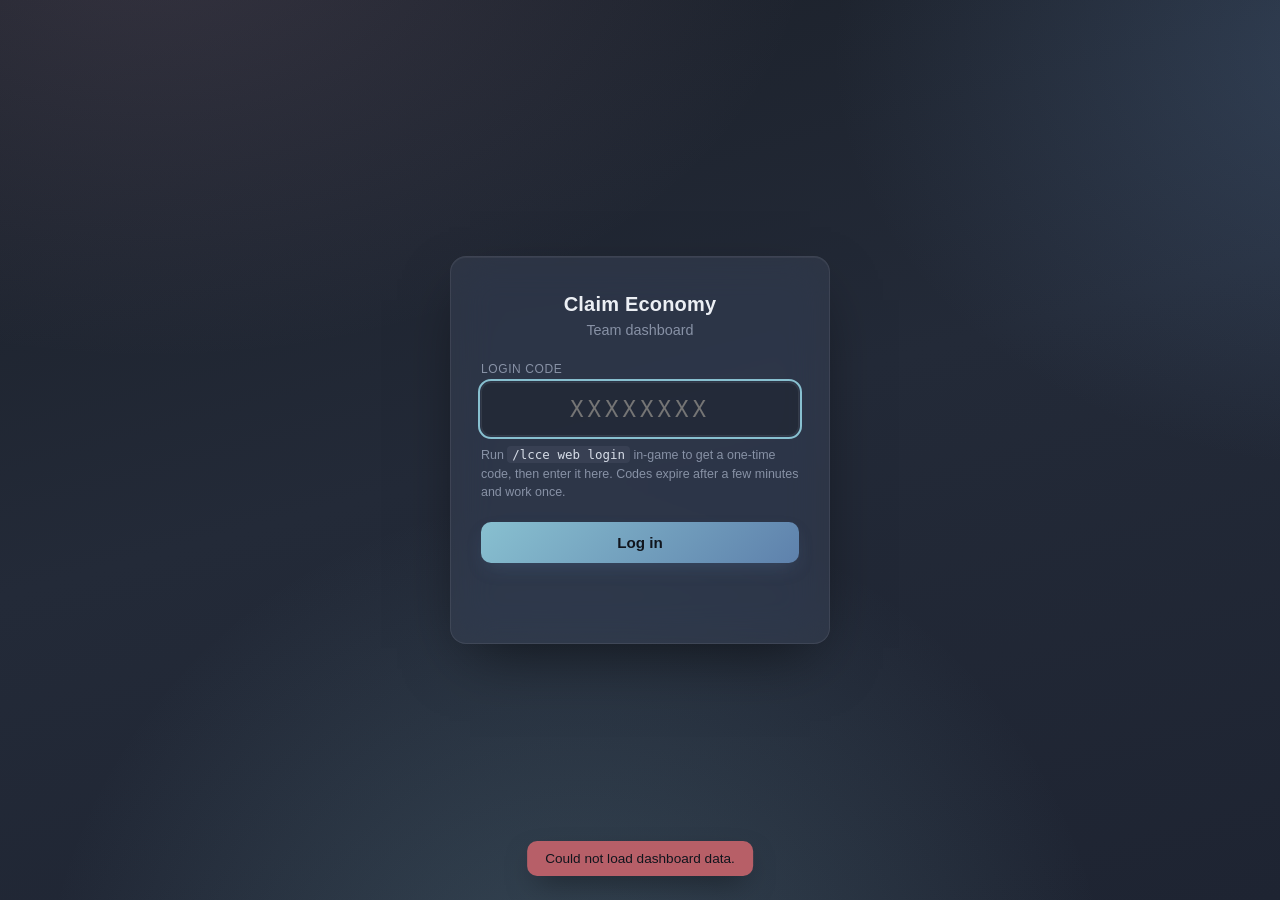
==== src/main/resources/web/dashboard.html @ dfb49b1a "4.6.0" ====
<!DOCTYPE html>
<html lang="en">
<head>
<meta charset="UTF-8">
<meta name="viewport" content="width=device-width, initial-scale=1">
<title>Claim Economy Dashboard</title>
<style>
  :root {
    --bg: #1B2029;
    --bg-2: #232A38;
    --panel: rgba(59, 66, 82, 0.5);
    --panel-solid: #333B4B;
    --panel-alt: rgba(67, 76, 94, 0.55);
    --panel-raised: #4C566A;
    --border: rgba(255, 255, 255, 0.08);
    --border-soft: rgba(255, 255, 255, 0.06);
    --text: #ECEFF4;
    --text-muted: #D8DEE9;
    --text-dim: #8892A6;
    --accent: #88C0D0;
    --accent-strong: #8FBCBB;
    --accent-deep: #5E81AC;
    --aurora-purple: #B48EAD;
    --good: #A3BE8C;
    --warn: #EBCB8B;
    --bad: #BF616A;
    --glow-teal: rgba(136, 192, 208, 0.22);
    --glow-blue: rgba(94, 129, 172, 0.28);
    --glow-purple: rgba(180, 142, 173, 0.16);
    --font-body: "Segoe UI", Roboto, Arial, sans-serif;
    --font-mono: ui-monospace, "Cascadia Code", "SFMono-Regular", Consolas, monospace;
  }
  * { box-sizing: border-box; }
  html, body { height: 100%; }
  body {
    margin: 0;
    font-family: var(--font-body);
    color: var(--text);
    font-variant-numeric: tabular-nums;
    background-color: var(--bg);
    background-image:
      radial-gradient(1100px 720px at 12% -8%, var(--glow-purple), transparent 60%),
      radial-gradient(1000px 760px at 108% 6%, var(--glow-blue), transparent 55%),
      radial-gradient(900px 900px at 45% 115%, var(--glow-teal), transparent 60%),
      linear-gradient(165deg, var(--bg) 0%, var(--bg-2) 48%, #1E2432 100%);
    background-attachment: fixed;
    background-repeat: no-repeat;
    min-height: 100vh;
  }
  a { color: var(--accent); }
  button {
    font-family: inherit;
    cursor: pointer;
  }
  ::selection { background: var(--accent); color: var(--bg); }

  /* ---------- Login screen ---------- */
  #login-screen {
    min-height: 100vh;
    display: flex;
    align-items: center;
    justify-content: center;
    padding: 24px;
  }
  .login-card {
    width: 100%;
    max-width: 380px;
    background: var(--panel);
    backdrop-filter: blur(20px) saturate(150%);
    -webkit-backdrop-filter: blur(20px) saturate(150%);
    border: 1px solid var(--border);
    border-radius: 16px;
    padding: 36px 30px;
    text-align: center;
    box-shadow: 0 1px 0 rgba(255, 255, 255, 0.05) inset, 0 24px 60px -20px rgba(0, 0, 0, 0.6);
  }
  .login-brand {
    display: flex;
    align-items: center;
    justify-content: center;
    gap: 10px;
    margin-bottom: 6px;
  }
  .login-brand img { height: 28px; width: 28px; border-radius: 4px; object-fit: cover; }
  .login-brand span {
    font-size: 1.25em;
    font-weight: 600;
    letter-spacing: 0.01em;
  }
  .login-card p.tagline {
    margin: 0 0 24px;
    color: var(--text-dim);
    font-size: 0.9em;
  }
  .login-card label {
    display: block;
    text-align: left;
    font-size: 0.75em;
    text-transform: uppercase;
    letter-spacing: 0.05em;
    color: var(--text-dim);
    margin-bottom: 6px;
  }
  #login-code {
    width: 100%;
    font-family: var(--font-mono);
    font-size: 1.4em;
    letter-spacing: 0.18em;
    text-align: center;
    text-transform: uppercase;
    background: rgba(0, 0, 0, 0.2);
    border: 1px solid var(--border);
    border-radius: 10px;
    color: var(--text);
    padding: 13px 8px;
  }
  #login-code:focus { outline: 2px solid var(--accent); outline-offset: 1px; }
  .login-hint {
    margin: 10px 0 0;
    font-size: 0.78em;
    color: var(--text-dim);
    text-align: left;
    line-height: 1.5;
  }
  .login-hint code {
    background: var(--panel-alt);
    border-radius: 4px;
    padding: 1px 5px;
    font-family: var(--font-mono);
    color: var(--text-muted);
  }
  #login-submit {
    width: 100%;
    margin-top: 20px;
    background: linear-gradient(135deg, var(--accent) 0%, var(--accent-deep) 100%);
    border: none;
    color: #10151d;
    font-weight: 600;
    font-size: 0.95em;
    padding: 12px;
    border-radius: 10px;
    box-shadow: 0 8px 20px -6px var(--glow-blue);
    transition: transform 0.12s ease, box-shadow 0.12s ease, filter 0.12s ease;
  }
  #login-submit:hover { filter: brightness(1.08); transform: translateY(-1px); box-shadow: 0 12px 26px -6px var(--glow-blue); }
  #login-submit:active { transform: translateY(0); }
  #login-error {
    margin-top: 14px;
    font-size: 0.85em;
    color: var(--bad);
    min-height: 1.2em;
  }

  /* ---------- App shell ---------- */
  #app { display: none; min-height: 100vh; flex-direction: column; }
  #app.active { display: flex; }

  header.topbar {
    display: flex;
    align-items: center;
    gap: 16px;
    padding: 14px 24px;
    border-bottom: 1px solid var(--border);
    background: var(--panel);
    backdrop-filter: blur(20px) saturate(150%);
    -webkit-backdrop-filter: blur(20px) saturate(150%);
    flex-wrap: wrap;
    position: sticky;
    top: 0;
    z-index: 10;
  }
  .brand {
    display: flex;
    align-items: center;
    gap: 10px;
    font-weight: 600;
    font-size: 1.05em;
    letter-spacing: 0.01em;
    white-space: nowrap;
  }
  .brand img { height: 24px; width: 24px; border-radius: 4px; object-fit: cover; }
  .topbar-spacer { flex: 1; }
  .team-chip {
    display: flex;
    align-items: center;
    gap: 8px;
    font-size: 0.85em;
    color: var(--text-muted);
    background: var(--panel-alt);
    border: 1px solid var(--border-soft);
    border-radius: 999px;
    padding: 5px 14px 5px 5px;
  }
  .team-chip .avatar {
    width: 22px; height: 22px; border-radius: 50%;
    background: linear-gradient(135deg, var(--accent), var(--accent-deep));
    color: #10151d;
    display: flex; align-items: center; justify-content: center;
    font-size: 0.75em; font-weight: 700;
  }
  #logout-btn {
    background: none;
    border: 1px solid var(--border-soft);
    color: var(--text-dim);
    font-size: 0.82em;
    padding: 7px 14px;
    border-radius: 8px;
    transition: color 0.12s ease, border-color 0.12s ease;
  }
  #logout-btn:hover { color: var(--text); border-color: var(--text-dim); }

  /* summary strip */
  .summary-strip {
    display: grid;
    grid-template-columns: repeat(auto-fit, minmax(180px, 1fr));
    gap: 14px;
    padding: 20px 24px 4px;
    max-width: 1080px;
    width: 100%;
    margin: 0 auto;
  }
  .stat-tile {
    background: var(--panel);
    backdrop-filter: blur(20px) saturate(150%);
    -webkit-backdrop-filter: blur(20px) saturate(150%);
    border: 1px solid var(--border);
    border-radius: 14px;
    padding: 16px 18px;
    box-shadow: 0 1px 0 rgba(255, 255, 255, 0.04) inset, 0 10px 24px -16px rgba(0, 0, 0, 0.5);
  }
  .stat-tile .stat-label {
    font-size: 0.72em;
    text-transform: uppercase;
    letter-spacing: 0.05em;
    color: var(--text-dim);
    margin-bottom: 6px;
  }
  .stat-tile .stat-value {
    font-size: 1.5em;
    font-weight: 600;
    color: var(--text);
    letter-spacing: -0.01em;
  }
  .stat-tile .stat-value.good { color: var(--good); }
  .stat-tile .stat-value.bad { color: var(--bad); }
  .stat-tile .stat-sub {
    font-size: 0.75em;
    color: var(--text-dim);
    margin-top: 3px;
  }

  /* tabs */
  nav.tabs {
    display: flex;
    gap: 4px;
    padding: 10px 24px 0;
    max-width: 1080px;
    width: 100%;
    margin: 0 auto;
    overflow-x: auto;
  }
  nav.tabs button {
    background: none;
    border: none;
    color: var(--text-dim);
    padding: 10px 18px;
    font-size: 0.9em;
    font-weight: 500;
    border-radius: 10px 10px 0 0;
    white-space: nowrap;
    position: relative;
    transition: color 0.12s ease, background 0.12s ease;
  }
  nav.tabs button:hover { color: var(--text-muted); background: rgba(255, 255, 255, 0.03); }
  nav.tabs button.active {
    color: var(--accent);
    background: var(--panel);
  }
  nav.tabs button.active::after {
    content: "";
    position: absolute;
    left: 14px; right: 14px; bottom: -1px;
    height: 2px;
    background: linear-gradient(90deg, var(--accent), var(--accent-deep));
    border-radius: 2px;
  }
  nav.tabs { border-bottom: 1px solid var(--border); }

  main {
    flex: 1;
    max-width: 1080px;
    width: 100%;
    margin: 0 auto;
    padding: 22px 24px 60px;
  }
  .panel { display: none; }
  .panel.active { display: block; }

  .card {
    background: var(--panel);
    backdrop-filter: blur(20px) saturate(150%);
    -webkit-backdrop-filter: blur(20px) saturate(150%);
    border: 1px solid var(--border);
    border-radius: 14px;
    padding: 18px 20px;
    margin-bottom: 16px;
    box-shadow: 0 1px 0 rgba(255, 255, 255, 0.04) inset, 0 16px 40px -24px rgba(0, 0, 0, 0.6);
  }
  .card h2 {
    margin: 0 0 14px;
    font-size: 1.02em;
    color: var(--accent);
    display: flex;
    align-items: center;
    justify-content: space-between;
    gap: 12px;
  }
  .card h2 .card-note { font-size: 0.75em; font-weight: 400; color: var(--text-dim); }

  .banner {
    display: flex;
    align-items: center;
    gap: 10px;
    padding: 10px 14px;
    border-radius: 6px;
    font-size: 0.85em;
    margin-bottom: 14px;
  }
  .banner.warn { background: rgba(235, 203, 139, 0.12); border: 1px solid rgba(235, 203, 139, 0.35); color: var(--warn); }
  .banner.info { background: rgba(136, 192, 208, 0.1); border: 1px solid rgba(136, 192, 208, 0.3); color: var(--accent); }

  table { width: 100%; border-collapse: collapse; font-size: 0.88em; }
  th {
    text-align: left;
    color: var(--text-dim);
    font-weight: 500;
    font-size: 0.75em;
    text-transform: uppercase;
    letter-spacing: 0.03em;
    padding: 6px 8px;
    border-bottom: 1px solid var(--border);
  }
  th.num, td.num { text-align: right; }
  td { padding: 9px 8px; border-bottom: 1px solid var(--border-soft); vertical-align: middle; }
  tr:last-child td { border-bottom: none; }
  td.pos { font-family: var(--font-mono); color: var(--text-muted); font-size: 0.95em; }

  .chip {
    display: inline-flex;
    align-items: center;
    gap: 4px;
    font-size: 0.72em;
    font-weight: 600;
    text-transform: uppercase;
    letter-spacing: 0.03em;
    padding: 3px 8px;
    border-radius: 999px;
  }
  .chip.land { background: rgba(163, 190, 140, 0.15); color: var(--good); }
  .chip.build { background: rgba(136, 192, 208, 0.15); color: var(--accent); }
  .chip.pending { background: rgba(235, 203, 139, 0.15); color: var(--warn); }
  .chip.loaded { background: rgba(163, 190, 140, 0.15); color: var(--good); }
  .chip.owner { background: rgba(235, 203, 139, 0.18); color: var(--warn); }
  .chip.officer { background: rgba(136, 192, 208, 0.18); color: var(--accent); }
  .chip.member { background: var(--panel-alt); color: var(--text-dim); }
  .chip.offline { background: var(--panel-alt); color: var(--text-dim); }
  .chip.online { background: rgba(163, 190, 140, 0.15); color: var(--good); }
  .dot { width: 6px; height: 6px; border-radius: 50%; background: currentColor; display: inline-block; }

  .row-btn {
    background: none;
    border: 1px solid var(--border-soft);
    color: var(--text-muted);
    font-size: 0.78em;
    padding: 5px 12px;
    border-radius: 8px;
    transition: border-color 0.12s ease, color 0.12s ease, background 0.12s ease;
  }
  .row-btn:hover { border-color: var(--text-dim); color: var(--text); background: rgba(255, 255, 255, 0.04); }
  .row-btn.danger { color: var(--bad); border-color: rgba(191, 97, 106, 0.4); }
  .row-btn.danger:hover { border-color: var(--bad); background: rgba(191, 97, 106, 0.08); }
  .row-btn.go { color: var(--good); border-color: rgba(163, 190, 140, 0.4); }
  .row-btn.go:hover { border-color: var(--good); background: rgba(163, 190, 140, 0.08); }
  .row-btn:disabled { opacity: 0.4; cursor: not-allowed; }

  .protection-row {
    display: flex;
    align-items: center;
    gap: 14px;
    padding: 12px 0;
    border-bottom: 1px solid var(--border-soft);
  }
  .protection-row:last-child { border-bottom: none; }
  .protection-main { flex: 1; min-width: 0; }
  .protection-main .name { font-weight: 500; }
  .protection-main .desc { font-size: 0.78em; color: var(--text-dim); margin-top: 2px; }
  .protection-price { font-size: 0.8em; color: var(--text-dim); white-space: nowrap; }

  .switch {
    position: relative;
    width: 40px;
    height: 22px;
    flex-shrink: 0;
  }
  .switch input { opacity: 0; width: 0; height: 0; }
  .switch .track {
    position: absolute; inset: 0;
    background: var(--panel-alt);
    border: 1px solid var(--border-soft);
    border-radius: 999px;
    transition: background 0.15s;
  }
  .switch .track::before {
    content: "";
    position: absolute;
    height: 16px; width: 16px;
    left: 2px; top: 2px;
    background: var(--text-dim);
    border-radius: 50%;
    transition: transform 0.15s, background 0.15s;
  }
  .switch input:checked + .track { background: rgba(136, 192, 208, 0.25); border-color: var(--accent); }
  .switch input:checked + .track::before { transform: translateX(18px); background: var(--accent); }
  .switch input:focus-visible + .track { outline: 2px solid var(--accent); outline-offset: 2px; }

  .empty-note {
    color: var(--text-dim);
    font-style: italic;
    font-size: 0.88em;
    padding: 10px 2px;
  }

  .war-columns { display: grid; grid-template-columns: 1fr 1fr; gap: 16px; }
  @media (max-width: 720px) { .war-columns { grid-template-columns: 1fr; } }
  .war-entry {
    display: flex;
    align-items: center;
    gap: 10px;
    padding: 9px 0;
    border-bottom: 1px solid var(--border-soft);
  }
  .war-entry:last-child { border-bottom: none; }
  .war-entry .name { flex: 1; min-width: 0; font-weight: 500; }
  .war-entry .cost { font-size: 0.78em; color: var(--text-dim); }

  footer {
    text-align: center;
    color: var(--text-dim);
    font-size: 0.78em;
    padding: 18px 0 8px;
  }

  @media (max-width: 640px) {
    header.topbar { padding: 10px 16px; }
    main { padding: 18px 14px 48px; }
    nav.tabs { padding: 0 14px; }
  }
</style>
</head>
<body>

<div id="login-screen">
  <div class="login-card">
    <div class="login-brand">
      <img id="login-logo" src="" alt="" style="display:none;">
      <span id="login-site-name">Claim Economy</span>
    </div>
    <p class="tagline">Team dashboard</p>
    <label for="login-code">Login code</label>
    <input id="login-code" type="text" maxlength="8" autocomplete="off" placeholder="XXXXXXXX" autofocus>
    <p class="login-hint">Run <code>/lcce web login</code> in-game to get a one-time code, then enter it here. Codes expire after a few minutes and work once.</p>
    <button id="login-submit">Log in</button>
    <p id="login-error"></p>
  </div>
</div>

<div id="app">
  <header class="topbar">
    <div class="brand">
      <img id="app-logo" src="" alt="" style="display:none;">
      <span id="app-site-name">Claim Economy</span>
    </div>
    <div class="topbar-spacer"></div>
    <div class="team-chip">
      <span class="avatar" id="team-avatar">T</span>
      <span id="team-chip-label">Team name</span>
    </div>
    <button id="logout-btn">Log out</button>
  </header>

  <div class="summary-strip" id="summary-strip"></div>

  <nav class="tabs">
    <button data-panel="overview" class="active">Overview</button>
    <button data-panel="land">Land</button>
    <button data-panel="protections">Protections</button>
    <button data-panel="wars">Wars</button>
    <button data-panel="team">Team</button>
    <button data-panel="map" id="map-tab-btn" style="display:none;">Map</button>
  </nav>

  <main>
    <section class="panel active" id="panel-overview">
      <div class="card">
        <h2>Upkeep breakdown <span class="card-note">per period</span></h2>
        <table>
          <thead><tr><th>Line</th><th class="num">Amount</th></tr></thead>
          <tbody id="upkeep-table"></tbody>
        </table>
      </div>
      <div class="card">
        <h2>At a glance</h2>
        <div class="info-note" id="overview-note" style="color:var(--text-dim); font-size:0.88em; line-height:1.6;"></div>
      </div>
    </section>

    <section class="panel" id="panel-land">
      <div class="card">
        <h2>Claimed chunks <span class="card-note" id="land-count-note"></span></h2>
        <table>
          <thead><tr><th>Position</th><th>Dimension</th><th>Type</th><th>Status</th><th class="num">Action</th></tr></thead>
          <tbody id="land-table"></tbody>
        </table>
      </div>
    </section>

    <section class="panel" id="panel-protections">
      <div class="card">
        <h2>Protections <span class="card-note">toggling a costlier setting queues it for next upkeep</span></h2>
        <div id="protections-list"></div>
      </div>
    </section>

    <section class="panel" id="panel-wars">
      <div class="card" id="war-window-banner-card" style="display:none;">
        <div class="banner warn" id="war-window-banner"></div>
      </div>
      <div class="war-columns">
        <div class="card">
          <h2>Incoming</h2>
          <div id="war-incoming"></div>
        </div>
        <div class="card">
          <h2>Outgoing</h2>
          <div id="war-outgoing"></div>
        </div>
      </div>
      <div class="card">
        <h2>Declare war on</h2>
        <div id="war-declare"></div>
      </div>
    </section>

    <section class="panel" id="panel-team">
      <div class="card">
        <h2>Peaceful mode</h2>
        <div class="protection-row" style="border-bottom:none; padding-bottom:0;">
          <label class="switch">
            <input type="checkbox" id="team-peaceful-toggle">
            <span class="track"></span>
          </label>
          <div class="protection-main">
            <div class="name">Opt out of war entirely</div>
            <div class="desc">While on, your team cannot declare war or be targeted by one. Requires ending any active wars first.</div>
          </div>
        </div>
      </div>
      <div class="card">
        <h2>Roster <span class="card-note">membership changes are managed in-game</span></h2>
        <table>
          <thead><tr><th>Player</th><th>Rank</th><th>Status</th></tr></thead>
          <tbody id="team-table"></tbody>
        </table>
      </div>
    </section>

    <section class="panel" id="panel-map">
      <div class="card">
        <h2>Live map <span class="card-note" id="map-note"></span></h2>
        <div id="map-frame-wrap" style="display:none;">
          <p style="margin:0 0 10px;"><a id="map-open-link" href="#" target="_blank" rel="noopener">Open in a new tab &#8599;</a></p>
          <iframe id="map-iframe" title="Live map" style="width:100%; height:70vh; border:1px solid var(--border); border-radius:10px; background:#10151d;" loading="lazy"></iframe>
        </div>
      </div>
    </section>
  </main>

  <footer>Claim Economy dashboard &middot; session active</footer>
</div>

<script>
function applyTheme(theme) {
  if (theme.accentColor) {
    document.documentElement.style.setProperty("--accent", theme.accentColor);
  }
  document.title = theme.siteName + " Dashboard";
  document.getElementById("login-site-name").textContent = theme.siteName;
  document.getElementById("app-site-name").textContent = theme.siteName;
  document.querySelector(".login-hint").innerHTML =
    'Run <code>/lcce web login</code> in-game to get a one-time code, then enter it here. Codes expire after a few minutes and work once.';
  if (theme.logoUrl) {
    for (const id of ["login-logo", "app-logo"]) {
      const img = document.getElementById(id);
      img.src = theme.logoUrl;
      img.style.display = "inline-block";
    }
  }
  if (theme.customCss) {
    const style = document.createElement("style");
    style.textContent = theme.customCss;
    document.head.appendChild(style);
  }
}

const COIN_NAMES = ["Copper", "Iron", "Gold", "Emerald", "Diamond", "Netherite"];
function formatCopper(amount) {
  if (!amount || amount <= 0) return "0c";
  let parts = [];
  let remaining = amount;
  for (let i = COIN_NAMES.length - 1; i >= 0; i--) {
    const unit = Math.pow(10, i);
    const count = Math.floor(remaining / unit);
    if (count > 0) { parts.push(count + " " + COIN_NAMES[i][0]); remaining -= count * unit; }
  }
  return parts.length ? parts.join(" ") : amount + "c";
}
function escapeHtml(str) {
  const div = document.createElement("div");
  div.textContent = str == null ? "" : String(str);
  return div.innerHTML;
}

function formatMinutes(minutes) {
  if (!minutes || minutes <= 0) return "?";
  if (minutes % 1440 === 0) return (minutes / 1440) + "d";
  if (minutes % 60 === 0) return (minutes / 60) + "h";
  return minutes + "m";
}

function formatDuration(totalSeconds) {
  if (totalSeconds == null || totalSeconds < 0) return "?";
  if (totalSeconds <= 0) return "any moment now";
  const days = Math.floor(totalSeconds / 86400);
  const hours = Math.floor((totalSeconds % 86400) / 3600);
  const minutes = Math.floor((totalSeconds % 3600) / 60);
  const seconds = Math.floor(totalSeconds % 60);
  let parts = [];
  if (days > 0) parts.push(days + "d");
  if (days > 0 || hours > 0) parts.push(hours + "h");
  if (days > 0 || hours > 0 || minutes > 0) parts.push(minutes + "m");
  if (days === 0 && hours === 0) parts.push(seconds + "s");
  return parts.join(" ");
}

// Live countdown state, ticked client-side between polls so the tile doesn't sit frozen.
let nextChargeSeconds = null;
let nextChargeTimer = null;
function startNextChargeCountdown(seconds) {
  nextChargeSeconds = seconds;
  clearInterval(nextChargeTimer);
  if (nextChargeSeconds == null || nextChargeSeconds < 0) return;
  nextChargeTimer = setInterval(() => {
    if (nextChargeSeconds > 0) nextChargeSeconds--;
    const el = document.getElementById("next-charge-value");
    if (el) el.textContent = formatDuration(nextChargeSeconds);
  }, 1000);
}

function showToast(message, isError) {
  let toast = document.getElementById("toast");
  if (!toast) {
    toast = document.createElement("div");
    toast.id = "toast";
    toast.style.cssText = "position:fixed;left:50%;bottom:24px;transform:translateX(-50%);" +
      "padding:10px 18px;border-radius:10px;font-size:0.85em;z-index:100;" +
      "box-shadow:0 12px 30px -10px rgba(0,0,0,0.6);transition:opacity 0.2s;";
    document.body.appendChild(toast);
  }
  toast.textContent = message;
  toast.style.background = isError ? "rgba(191,97,106,0.95)" : "rgba(163,190,140,0.95)";
  toast.style.color = "#10151d";
  toast.style.opacity = "1";
  clearTimeout(toast._hideTimer);
  toast._hideTimer = setTimeout(() => { toast.style.opacity = "0"; }, 2600);
}

async function api(path, options) {
  const res = await fetch(path, Object.assign({ credentials: "same-origin" }, options || {}));
  let body = null;
  try { body = await res.json(); } catch (e) { /* no body */ }
  return { ok: res.ok, status: res.status, body: body };
}

async function postAction(path, payload) {
  const result = await api(path, {
    method: "POST",
    headers: { "Content-Type": "application/json" },
    body: JSON.stringify(payload || {})
  });
  const message = result.body && result.body.message ? result.body.message : (result.ok ? "Updated." : "Something went wrong.");
  showToast(message, !result.ok);
  if (result.ok) {
    await loadDashboard();
  }
  return result.ok;
}

function renderSummary(data) {
  const strip = document.getElementById("summary-strip");
  const activeWars = data.wars.incoming.length + data.wars.outgoing.length;
  const tiles = [
    ["Team balance", formatCopper(data.balanceCopper), null, null, null],
    ["Upkeep / " + formatMinutes(data.upkeep.periodMinutes), formatCopper(data.upkeep.totalCopper), data.upkeep.canAfford ? "good" : "bad", data.upkeep.canAfford ? "Fully funded" : "Cannot afford next charge", null],
    ["Next charge", formatDuration(data.upkeep.secondsUntilNextCharge), null, null, "next-charge-value"],
    ["Claimed chunks", data.land.entries.length, null, data.land.freeChunks + " free allowance", null],
    ["Active wars", activeWars, null, data.wars.incoming.length + " in / " + data.wars.outgoing.length + " out", null]
  ];
  strip.innerHTML = tiles.map(([label, value, cls, sub, valueId]) => `
    <div class="stat-tile">
      <div class="stat-label">${escapeHtml(label)}</div>
      <div class="stat-value${cls ? " " + cls : ""}"${valueId ? ` id="${valueId}"` : ""}>${escapeHtml(value)}</div>
      ${sub ? `<div class="stat-sub">${escapeHtml(sub)}</div>` : ""}
    </div>`).join("");
  startNextChargeCountdown(data.upkeep.secondsUntilNextCharge);
}

function renderOverview(data) {
  document.getElementById("upkeep-table").innerHTML = data.upkeep.lines.map(line => `
    <tr><td>${escapeHtml(line.label)}</td><td class="num">${escapeHtml(formatCopper(line.copper))}</td></tr>
  `).join("") + `<tr><td><strong>Total</strong></td><td class="num"><strong>${escapeHtml(formatCopper(data.upkeep.totalCopper))}</strong></td></tr>`;

  document.getElementById("overview-note").innerHTML =
    `Logged in as <strong style="color:var(--text)">${escapeHtml(data.player.name)}</strong>, rank ` +
    `<strong style="color:var(--text)">${escapeHtml(data.team.rank)}</strong> on <strong style="color:var(--text)">${escapeHtml(data.team.name)}</strong>. ` +
    `Protection and force-load changes queued from this dashboard apply at the next upkeep period, same as in-game.`;
}

function renderLand(data) {
  document.getElementById("land-count-note").textContent = data.land.entries.length + " chunks";
  document.getElementById("land-table").innerHTML = data.land.entries.length ? data.land.entries.map(e => {
    const typeChip = `<span class="chip ${e.type}">${e.type}</span>`;
    let statusChip = e.forceLoaded ? `<span class="chip loaded">force-loaded</span>` : "";
    if (e.pending === "forceload") statusChip += ` <span class="chip pending">force-load pending</span>`;
    if (e.pending === "unload") statusChip += ` <span class="chip pending">unload pending</span>`;
    const actionLabel = e.forceLoaded ? "Unload" : "Force-load";
    return `<tr>
      <td class="pos">${escapeHtml(e.pos)}</td>
      <td>${escapeHtml(e.dim.replace("the_", "").replace(/_/g, " "))}</td>
      <td>${typeChip}</td>
      <td>${statusChip || '<span style="color:var(--text-dim)">-</span>'}</td>
      <td class="num">
        <button class="row-btn" data-action="forceload" data-key="${escapeHtml(e.key)}" data-load="${e.forceLoaded ? "false" : "true"}">${actionLabel}</button>
        <button class="row-btn danger" data-action="unclaim" data-key="${escapeHtml(e.key)}">Unclaim</button>
      </td>
    </tr>`;
  }).join("") : `<tr><td colspan="5" class="empty-note">No claimed chunks.</td></tr>`;
}

function renderProtections(data) {
  document.getElementById("protections-list").innerHTML = data.protections.map(p => `
    <div class="protection-row">
      <label class="switch">
        <input type="checkbox" data-action="protection" data-key="${escapeHtml(p.key)}" ${p.active ? "checked" : ""}>
        <span class="track"></span>
      </label>
      <div class="protection-main">
        <div class="name">${escapeHtml(p.name)}${p.pendingValue ? ` <span class="chip pending">${escapeHtml(p.pendingValue)}</span>` : ""}</div>
        <div class="desc">${escapeHtml(p.desc)}</div>
      </div>
      <div class="protection-price">${escapeHtml(formatCopper(p.priceCopper))} / period</div>
    </div>
  `).join("");
}

function renderWars(data) {
  const bannerCard = document.getElementById("war-window-banner-card");
  if (!data.wars.enabled) {
    bannerCard.style.display = "";
    document.getElementById("war-window-banner").textContent = "War is disabled on this server.";
  } else if (!data.wars.windowOpen && data.wars.windowDescription) {
    bannerCard.style.display = "";
    document.getElementById("war-window-banner").textContent =
      "New wars can only be declared " + data.wars.windowDescription + ". Existing wars can still be managed any time.";
  } else {
    bannerCard.style.display = "none";
  }

  document.getElementById("war-incoming").innerHTML = data.wars.incoming.length ? data.wars.incoming.map(w => `
    <div class="war-entry">
      <span class="name">${escapeHtml(w.name)}${w.pending ? ' <span class="chip pending">pending</span>' : ""}</span>
      <span class="cost">${escapeHtml(formatCopper(w.costCopper))}</span>
    </div>`).join("") : `<div class="empty-note">No incoming wars.</div>`;

  document.getElementById("war-outgoing").innerHTML = data.wars.outgoing.length ? data.wars.outgoing.map(w => `
    <div class="war-entry">
      <span class="name">${escapeHtml(w.name)}${w.pending ? ' <span class="chip pending">pending</span>' : ""}</span>
      <span class="cost">${escapeHtml(formatCopper(w.costCopper))}</span>
      <button class="row-btn danger" data-action="war" data-team-id="${escapeHtml(w.teamId)}">End</button>
    </div>`).join("") : `<div class="empty-note">No outgoing wars.</div>`;

  const declareDisabled = data.wars.enabled && !data.wars.windowOpen;
  document.getElementById("war-declare").innerHTML = data.wars.available.length ? data.wars.available.map(w => `
    <div class="war-entry">
      <span class="name">${escapeHtml(w.name)}</span>
      <span class="cost">${escapeHtml(formatCopper(w.costCopper))}</span>
      <button class="row-btn go" data-action="war" data-team-id="${escapeHtml(w.teamId)}" ${declareDisabled ? "disabled" : ""} title="${declareDisabled ? "Declaration window closed" : ""}">Declare</button>
    </div>`).join("") : `<div class="empty-note">No available targets.</div>`;
}

function renderTeam(data) {
  document.getElementById("team-peaceful-toggle").checked = !!data.team.peaceful;
  document.getElementById("team-table").innerHTML = data.roster.length ? data.roster.map(m => `
    <tr>
      <td>${escapeHtml(m.name)}</td>
      <td><span class="chip ${m.rank.toLowerCase()}">${escapeHtml(m.rank)}</span></td>
      <td><span class="chip ${m.online ? "online" : "offline"}"><span class="dot"></span>${m.online ? "Online" : "Offline"}</span></td>
    </tr>
  `).join("") : `<tr><td colspan="3" class="empty-note">No roster data.</td></tr>`;
}

function renderMap(data) {
  const tabBtn = document.getElementById("map-tab-btn");
  const map = data.map || { webUrl: "", claimUrl: "" };
  const linkUrl = map.claimUrl || map.webUrl;

  if (!linkUrl) {
    tabBtn.style.display = "none";
    return;
  }
  tabBtn.style.display = "";

  const frame = document.getElementById("map-iframe");
  const openLink = document.getElementById("map-open-link");
  document.getElementById("map-frame-wrap").style.display = "";

  if (frame.dataset.src !== linkUrl) {
    frame.src = linkUrl;
    frame.dataset.src = linkUrl;
  }
  openLink.href = linkUrl;
  // If only the base map URL is available (e.g. no claims yet), there's no claim to
  // center the iframe on - it just opens BlueMap's own default view instead.
  document.getElementById("map-note").textContent = map.claimUrl ? "centered on your claim" : "";
}

function renderDashboard(data) {
  document.getElementById("team-chip-label").textContent = data.team.name;
  document.getElementById("team-avatar").textContent = data.team.name.trim().charAt(0).toUpperCase();
  renderSummary(data);
  renderOverview(data);
  renderLand(data);
  renderProtections(data);
  renderWars(data);
  renderTeam(data);
  renderMap(data);
}

function initTabs() {
  document.querySelectorAll("nav.tabs button").forEach(btn => {
    btn.addEventListener("click", () => {
      document.querySelectorAll("nav.tabs button").forEach(b => b.classList.remove("active"));
      document.querySelectorAll(".panel").forEach(p => p.classList.remove("active"));
      btn.classList.add("active");
      document.getElementById("panel-" + btn.dataset.panel).classList.add("active");
    });
  });
}

function initActions() {
  document.getElementById("land-table").addEventListener("click", e => {
    const btn = e.target.closest("button[data-action]");
    if (!btn) return;
    if (btn.dataset.action === "forceload") {
      postAction("/api/dashboard/forceload", { key: btn.dataset.key, load: btn.dataset.load === "true" });
    } else if (btn.dataset.action === "unclaim") {
      if (confirm("Unclaim this chunk? This cannot be undone from here.")) {
        postAction("/api/dashboard/unclaim", { key: btn.dataset.key });
      }
    }
  });

  document.getElementById("protections-list").addEventListener("change", e => {
    const input = e.target.closest('input[data-action="protection"]');
    if (!input) return;
    postAction("/api/dashboard/protection", { key: input.dataset.key, active: input.checked });
  });

  document.querySelectorAll("#war-outgoing, #war-declare").forEach(container => {
    container.addEventListener("click", e => {
      const btn = e.target.closest('button[data-action="war"]');
      if (!btn || btn.disabled) return;
      postAction("/api/dashboard/war", { teamId: btn.dataset.teamId });
    });
  });

  document.getElementById("team-peaceful-toggle").addEventListener("change", e => {
    postAction("/api/dashboard/peaceful", { active: e.target.checked });
  });
}

function showApp() {
  document.getElementById("login-screen").style.display = "none";
  document.getElementById("app").classList.add("active");
}

function showLogin() {
  document.getElementById("app").classList.remove("active");
  document.getElementById("login-screen").style.display = "flex";
}

async function loadDashboard() {
  const result = await api("/api/dashboard");
  if (result.status === 401) {
    showLogin();
    return;
  }
  if (!result.ok || !result.body) {
    showToast("Could not load dashboard data.", true);
    return;
  }
  showApp();
  renderDashboard(result.body);
}

document.getElementById("login-submit").addEventListener("click", async () => {
  const code = document.getElementById("login-code").value.trim();
  const errorEl = document.getElementById("login-error");
  if (!code) {
    errorEl.textContent = "Enter your login code.";
    return;
  }
  errorEl.textContent = "";
  const result = await api("/api/login", {
    method: "POST",
    headers: { "Content-Type": "application/json" },
    body: JSON.stringify({ code })
  });
  if (!result.ok) {
    errorEl.textContent = result.body && result.body.message ? result.body.message : "Login failed.";
    return;
  }
  document.getElementById("login-code").value = "";
  await loadDashboard();
});

document.getElementById("login-code").addEventListener("keydown", e => {
  if (e.key === "Enter") document.getElementById("login-submit").click();
});

document.getElementById("logout-btn").addEventListener("click", async () => {
  await api("/api/logout", { method: "POST" });
  showLogin();
});

async function loadTheme() {
  try {
    const result = await api("/api/theme");
    if (result.ok && result.body) {
      applyTheme(result.body);
    }
  } catch (e) { /* keep built-in defaults */ }
}

(async function init() {
  initTabs();
  initActions();
  await loadTheme();
  await loadDashboard();
  // Periodic background resync (balances, land, wars, roster online status, etc.) - the
  // per-second countdown above is purely client-side and would otherwise drift from the
  // server, and other tabs/panels never refresh on their own between manual actions.
  setInterval(() => {
    if (document.getElementById("app").classList.contains("active")) {
      loadDashboard();
    }
  }, 30000);
})();
</script>
</body>
</html>
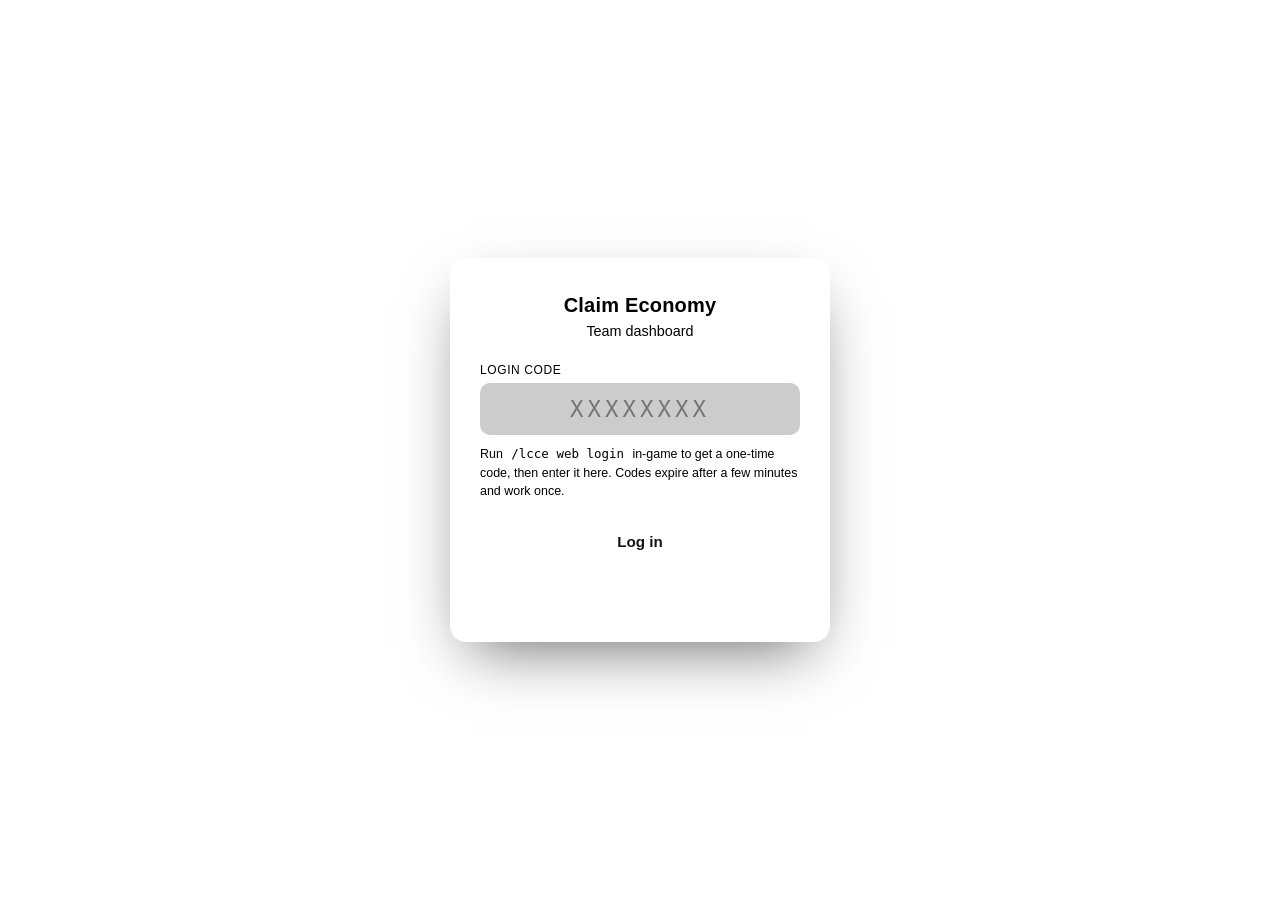
==== commit a4fcc9a9: "Structural refactor, dual-backend rename, and balance differentiation pass Consolidates a long serie" ====
--- a/src/main/resources/web/dashboard.html
+++ b/src/main/resources/web/dashboard.html
@@ -4,29 +4,16 @@
 <meta charset="UTF-8">
 <meta name="viewport" content="width=device-width, initial-scale=1">
 <title>Claim Economy Dashboard</title>
+<link rel="stylesheet" href="/web/shared.css">
 <style>
   :root {
-    --bg: #1B2029;
-    --bg-2: #232A38;
-    --panel: rgba(59, 66, 82, 0.5);
     --panel-solid: #333B4B;
-    --panel-alt: rgba(67, 76, 94, 0.55);
     --panel-raised: #4C566A;
-    --border: rgba(255, 255, 255, 0.08);
-    --border-soft: rgba(255, 255, 255, 0.06);
-    --text: #ECEFF4;
-    --text-muted: #D8DEE9;
-    --text-dim: #8892A6;
-    --accent: #88C0D0;
     --accent-strong: #8FBCBB;
-    --accent-deep: #5E81AC;
     --aurora-purple: #B48EAD;
     --good: #A3BE8C;
     --warn: #EBCB8B;
     --bad: #BF616A;
-    --glow-teal: rgba(136, 192, 208, 0.22);
-    --glow-blue: rgba(94, 129, 172, 0.28);
-    --glow-purple: rgba(180, 142, 173, 0.16);
     --font-body: "Segoe UI", Roboto, Arial, sans-serif;
     --font-mono: ui-monospace, "Cascadia Code", "SFMono-Regular", Consolas, monospace;
   }
@@ -588,7 +575,10 @@
   <footer>Claim Economy dashboard &middot; session active</footer>
 </div>
 
+<script src="/web/shared.js"></script>
 <script>
+const { formatCopper, formatMinutes, escapeHtml, fetchTheme } = LcceShared;
+
 function applyTheme(theme) {
   if (theme.accentColor) {
     document.documentElement.style.setProperty("--accent", theme.accentColor);
@@ -610,31 +600,6 @@
     style.textContent = theme.customCss;
     document.head.appendChild(style);
   }
-}
-
-const COIN_NAMES = ["Copper", "Iron", "Gold", "Emerald", "Diamond", "Netherite"];
-function formatCopper(amount) {
-  if (!amount || amount <= 0) return "0c";
-  let parts = [];
-  let remaining = amount;
-  for (let i = COIN_NAMES.length - 1; i >= 0; i--) {
-    const unit = Math.pow(10, i);
-    const count = Math.floor(remaining / unit);
-    if (count > 0) { parts.push(count + " " + COIN_NAMES[i][0]); remaining -= count * unit; }
-  }
-  return parts.length ? parts.join(" ") : amount + "c";
-}
-function escapeHtml(str) {
-  const div = document.createElement("div");
-  div.textContent = str == null ? "" : String(str);
-  return div.innerHTML;
-}
-
-function formatMinutes(minutes) {
-  if (!minutes || minutes <= 0) return "?";
-  if (minutes % 1440 === 0) return (minutes / 1440) + "d";
-  if (minutes % 60 === 0) return (minutes / 60) + "h";
-  return minutes + "m";
 }
 
 function formatDuration(totalSeconds) {
@@ -953,12 +918,8 @@
 });
 
 async function loadTheme() {
-  try {
-    const result = await api("/api/theme");
-    if (result.ok && result.body) {
-      applyTheme(result.body);
-    }
-  } catch (e) { /* keep built-in defaults */ }
+  const theme = await fetchTheme();
+  if (theme) applyTheme(theme);
 }
 
 (async function init() {
